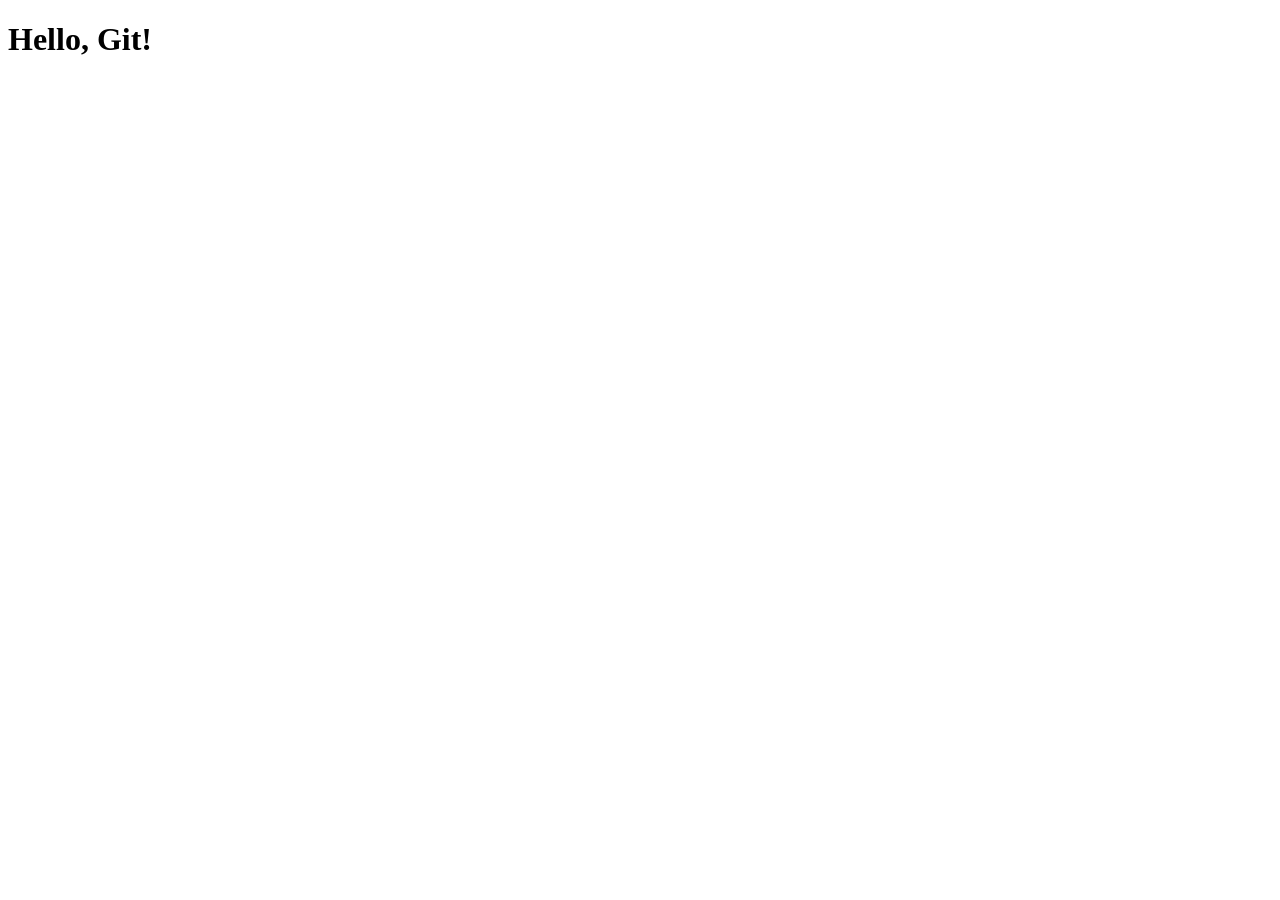
==== project.html @ 1422dc41 "first" ====
<!DOCTYPE html>
<html lang="en">
<head>
    <meta charset="UTF-8">
    <meta name="viewport" content="width=device-width, initial-scale=1.0">
    <title>Document</title>
</head>
<body>
    <h1>Hello, Git!</h1>
</body>
</html>
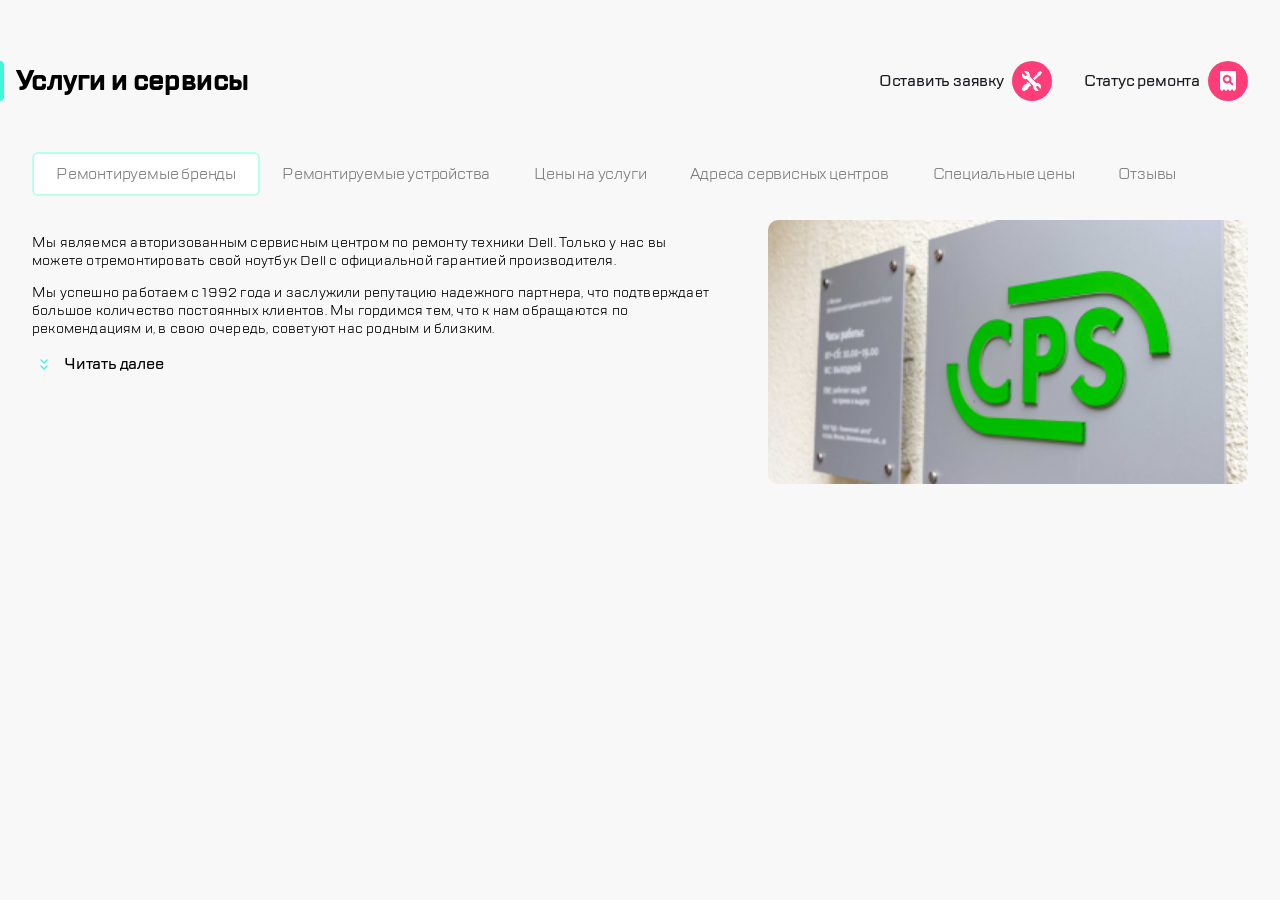
==== commit a3e268b6: "commit" ====
--- a/project.html
+++ b/project.html
@@ -1,11 +1,63 @@
 <!DOCTYPE html>
-<html lang="en">
+<html lang="ru">
 <head>
     <meta charset="UTF-8">
     <meta name="viewport" content="width=device-width, initial-scale=1.0">
-    <title>Document</title>
+    <link rel="stylesheet" href="style.css">
+    <title>Центр по ремонту техники</title>
 </head>
 <body>
-    <h1>Hello, Git!</h1>
+    <header>
+        <nav class="header">
+            <div header__block>
+                <a href="#" class="header__icon"><img src="/header/burger.svg"></a>
+                <img class="header__icon header__icon--768" src="/header/768/divider.svg">
+                <img class="header__icon logo" src="/header/logo.svg">
+                
+            </div>
+            <div header__block>
+                <img src="/header/768/call.svg"  class="header__icon header__icon--768">
+                <img src="/header/768/chat.svg" class="header__icon header__icon--768">
+                <img src="/header/768/profile.svg" class="header__icon header__icon--768">
+                <img class="header__icon divider-mob" src="/header/divider.svg">
+                <a href="#" class="header__icon repair"><img src="/header/repair.svg"></a>
+                <a href="#" class="header__icon checkstatus"><img src="/header/checkstatus.svg"></a>
+            </div>
+        </nav>
+    </header>
+        <main>
+            <div class="title">
+                <div class="title__block">
+                    <img src="/main/highlight.svg">
+                    <h1>Услуги и сервисы</h1>
+                </div>
+                <div class="title__block title__block--1120">
+                    <a href="#" class="title__link">Оставить заявку<img src="/main/title1120/repair.svg"></a>
+                    <a href="#" class="title__link">Статус ремонта<img src="/main/title1120/checkstatus.svg"></a>
+                </div>
+            </div>
+            <div class="menu">
+                <button class="menu__link menu__link--active">Ремонтируемые бренды</button>
+                <button href="" class="menu__link">Ремонтируемые устройства</button>
+                <button href="" class="menu__link">Цены на услуги</button>
+                 <button href="" class="menu__link">Адреса сервисных центров</button>
+                <button href="" class="menu__link">Специальные цены</button>
+                <button href="" class="menu__link">Отзывы</button>
+            </div>
+            <section class="about">
+            <div class="about__block">
+                <p>Мы являемся авторизованным сервисным центром по ремонту техники Dell. Только у нас вы можете отремонтировать свой ноутбук Dell с официальной гарантией производителя.</p>
+                <p class="about__text--768">Мы успешно работаем с 1992 года и заслужили репутацию надежного партнера<span class="about__text--1120">, что подтверждает большое количество постоянных клиентов. Мы гордимся тем, что к нам обращаются по рекомендациям и, в свою очередь, советуют нас родным и близким.</span></p>
+                <button class="button button--button-icon" value="Читать далее">
+                    <img src="/main/expand.svg">
+                    Читать далее
+                </button>
+            </div>
+                <img class="photo" src="/main/Picture Copy.png">
+                
+            </section>
+            
+        </main>
+    
 </body>
 </html>
--- a/style.css
+++ b/style.css
@@ -0,0 +1,787 @@
+body {
+    margin: 0;
+    background-color: #F8F8F8;
+}
+
+@font-face {
+    font-family: 'TT Lakes';
+    src: url('TTLakes-Italic.eot');
+    src: local('TT Lakes Italic'), local('TTLakes-Italic'),
+        url('TTLakes-Italic.eot?#iefix') format('embedded-opentype'),
+        url('TTLakes-Italic.woff') format('woff'),
+        url('TTLakes-Italic.ttf') format('truetype');
+    font-weight: normal;
+    font-style: italic;
+}
+
+@font-face {
+    font-family: 'TT Lakes Condensed';
+    src: url('TTLakesCondensed-ExtraLight.eot');
+    src: local('TT Lakes Condensed ExtraLight'), local('TTLakesCondensed-ExtraLight'),
+        url('TTLakesCondensed-ExtraLight.eot?#iefix') format('embedded-opentype'),
+        url('TTLakesCondensed-ExtraLight.woff') format('woff'),
+        url('TTLakesCondensed-ExtraLight.ttf') format('truetype');
+    font-weight: 200;
+    font-style: normal;
+}
+
+@font-face {
+    font-family: 'TT Lakes Compressed';
+    src: url('TTLakesCompressed-Regular.eot');
+    src: local('TT Lakes Compressed Regular'), local('TTLakesCompressed-Regular'),
+        url('TTLakesCompressed-Regular.eot?#iefix') format('embedded-opentype'),
+        url('TTLakesCompressed-Regular.woff') format('woff'),
+        url('TTLakesCompressed-Regular.ttf') format('truetype');
+    font-weight: normal;
+    font-style: normal;
+}
+
+@font-face {
+    font-family: 'TT Lakes Compressed';
+    src: url('TTLakesCompressed-ThinItalic.eot');
+    src: local('TT Lakes Compressed Thin Italic'), local('TTLakesCompressed-ThinItalic'),
+        url('TTLakesCompressed-ThinItalic.eot?#iefix') format('embedded-opentype'),
+        url('TTLakesCompressed-ThinItalic.woff') format('woff'),
+        url('TTLakesCompressed-ThinItalic.ttf') format('truetype');
+    font-weight: 100;
+    font-style: italic;
+}
+
+@font-face {
+    font-family: 'TT Lakes Condensed';
+    src: url('TTLakesCondensed-Medium.eot');
+    src: local('TT Lakes Condensed Medium'), local('TTLakesCondensed-Medium'),
+        url('TTLakesCondensed-Medium.eot?#iefix') format('embedded-opentype'),
+        url('TTLakesCondensed-Medium.woff') format('woff'),
+        url('TTLakesCondensed-Medium.ttf') format('truetype');
+    font-weight: 500;
+    font-style: normal;
+}
+
+@font-face {
+    font-family: 'TT Lakes Compressed';
+    src: url('TTLakesCompressed-ExtraBoldItalic.eot');
+    src: local('TT Lakes Compressed ExtraBold Italic'), local('TTLakesCompressed-ExtraBoldItalic'),
+        url('TTLakesCompressed-ExtraBoldItalic.eot?#iefix') format('embedded-opentype'),
+        url('TTLakesCompressed-ExtraBoldItalic.woff') format('woff'),
+        url('TTLakesCompressed-ExtraBoldItalic.ttf') format('truetype');
+    font-weight: 800;
+    font-style: italic;
+}
+
+@font-face {
+    font-family: 'TT Lakes';
+    src: url('TTLakes-ExtraLightItalic.eot');
+    src: local('TT Lakes ExtraLight Italic'), local('TTLakes-ExtraLightItalic'),
+        url('TTLakes-ExtraLightItalic.eot?#iefix') format('embedded-opentype'),
+        url('TTLakes-ExtraLightItalic.woff') format('woff'),
+        url('TTLakes-ExtraLightItalic.ttf') format('truetype');
+    font-weight: 200;
+    font-style: italic;
+}
+
+@font-face {
+    font-family: 'TT Lakes';
+    src: url('TTLakes-LightItalic.eot');
+    src: local('TT Lakes Light Italic'), local('TTLakes-LightItalic'),
+        url('TTLakes-LightItalic.eot?#iefix') format('embedded-opentype'),
+        url('TTLakes-LightItalic.woff') format('woff'),
+        url('TTLakes-LightItalic.ttf') format('truetype');
+    font-weight: 300;
+    font-style: italic;
+}
+
+@font-face {
+    font-family: 'TT Lakes';
+    src: url('TTLakes-Thin.eot');
+    src: local('TT Lakes Thin'), local('TTLakes-Thin'),
+        url('TTLakes-Thin.eot?#iefix') format('embedded-opentype'),
+        url('TTLakes-Thin.woff') format('woff'),
+        url('TTLakes-Thin.ttf') format('truetype');
+    font-weight: 100;
+    font-style: normal;
+}
+
+@font-face {
+    font-family: 'TT Lakes';
+    src: url('TTLakes-DemiBoldItalic.eot');
+    src: local('TT Lakes DemiBold Italic'), local('TTLakes-DemiBoldItalic'),
+        url('TTLakes-DemiBoldItalic.eot?#iefix') format('embedded-opentype'),
+        url('TTLakes-DemiBoldItalic.woff') format('woff'),
+        url('TTLakes-DemiBoldItalic.ttf') format('truetype');
+    font-weight: 600;
+    font-style: italic;
+}
+
+@font-face {
+    font-family: 'TT Lakes Condensed';
+    src: url('TTLakesCondensed-Black.eot');
+    src: local('TT Lakes Condensed Black'), local('TTLakesCondensed-Black'),
+        url('TTLakesCondensed-Black.eot?#iefix') format('embedded-opentype'),
+        url('TTLakesCondensed-Black.woff') format('woff'),
+        url('TTLakesCondensed-Black.ttf') format('truetype');
+    font-weight: 900;
+    font-style: normal;
+}
+
+@font-face {
+    font-family: 'TT Lakes Condensed';
+    src: url('TTLakesCondensed-LightItalic.eot');
+    src: local('TT Lakes Condensed Light Italic'), local('TTLakesCondensed-LightItalic'),
+        url('TTLakesCondensed-LightItalic.eot?#iefix') format('embedded-opentype'),
+        url('TTLakesCondensed-LightItalic.woff') format('woff'),
+        url('TTLakesCondensed-LightItalic.ttf') format('truetype');
+    font-weight: 300;
+    font-style: italic;
+}
+
+@font-face {
+    font-family: 'TT Lakes Condensed';
+    src: url('TTLakesCondensed-DemiBold.eot');
+    src: local('TT Lakes Condensed DemiBold'), local('TTLakesCondensed-DemiBold'),
+        url('TTLakesCondensed-DemiBold.eot?#iefix') format('embedded-opentype'),
+        url('TTLakesCondensed-DemiBold.woff') format('woff'),
+        url('TTLakesCondensed-DemiBold.ttf') format('truetype');
+    font-weight: 600;
+    font-style: normal;
+}
+
+@font-face {
+    font-family: 'TT Lakes Compressed';
+    src: url('TTLakesCompressed-ExtraBold.eot');
+    src: local('TT Lakes Compressed ExtraBold'), local('TTLakesCompressed-ExtraBold'),
+        url('TTLakesCompressed-ExtraBold.eot?#iefix') format('embedded-opentype'),
+        url('TTLakesCompressed-ExtraBold.woff') format('woff'),
+        url('TTLakesCompressed-ExtraBold.ttf') format('truetype');
+    font-weight: 800;
+    font-style: normal;
+}
+
+@font-face {
+    font-family: 'TT Lakes';
+    src: url('TTLakes-ExtraBoldItalic.eot');
+    src: local('TT Lakes ExtraBold Italic'), local('TTLakes-ExtraBoldItalic'),
+        url('TTLakes-ExtraBoldItalic.eot?#iefix') format('embedded-opentype'),
+        url('TTLakes-ExtraBoldItalic.woff') format('woff'),
+        url('TTLakes-ExtraBoldItalic.ttf') format('truetype');
+    font-weight: 800;
+    font-style: italic;
+}
+
+@font-face {
+    font-family: 'TT Lakes';
+    src: url('TTLakes-ExtraLight.eot');
+    src: local('TT Lakes ExtraLight'), local('TTLakes-ExtraLight'),
+        url('TTLakes-ExtraLight.eot?#iefix') format('embedded-opentype'),
+        url('TTLakes-ExtraLight.woff') format('woff'),
+        url('TTLakes-ExtraLight.ttf') format('truetype');
+    font-weight: 200;
+    font-style: normal;
+}
+
+@font-face {
+    font-family: 'TT Lakes Condensed';
+    src: url('TTLakesCondensed-Bold.eot');
+    src: local('TT Lakes Condensed Bold'), local('TTLakesCondensed-Bold'),
+        url('TTLakesCondensed-Bold.eot?#iefix') format('embedded-opentype'),
+        url('TTLakesCondensed-Bold.woff') format('woff'),
+        url('TTLakesCondensed-Bold.ttf') format('truetype');
+    font-weight: bold;
+    font-style: normal;
+}
+
+@font-face {
+    font-family: 'TT Lakes Condensed';
+    src: url('TTLakesCondensed-ThinItalic.eot');
+    src: local('TT Lakes Condensed Thin Italic'), local('TTLakesCondensed-ThinItalic'),
+        url('TTLakesCondensed-ThinItalic.eot?#iefix') format('embedded-opentype'),
+        url('TTLakesCondensed-ThinItalic.woff') format('woff'),
+        url('TTLakesCondensed-ThinItalic.ttf') format('truetype');
+    font-weight: 100;
+    font-style: italic;
+}
+
+@font-face {
+    font-family: 'TT Lakes Condensed';
+    src: url('TTLakesCondensed-ExtraBoldItalic.eot');
+    src: local('TT Lakes Condensed ExtraBold Italic'), local('TTLakesCondensed-ExtraBoldItalic'),
+        url('TTLakesCondensed-ExtraBoldItalic.eot?#iefix') format('embedded-opentype'),
+        url('TTLakesCondensed-ExtraBoldItalic.woff') format('woff'),
+        url('TTLakesCondensed-ExtraBoldItalic.ttf') format('truetype');
+    font-weight: 800;
+    font-style: italic;
+}
+
+@font-face {
+    font-family: 'TT Lakes Compressed';
+    src: url('TTLakesCompressed-Medium.eot');
+    src: local('TT Lakes Compressed Medium'), local('TTLakesCompressed-Medium'),
+        url('TTLakesCompressed-Medium.eot?#iefix') format('embedded-opentype'),
+        url('TTLakesCompressed-Medium.woff') format('woff'),
+        url('TTLakesCompressed-Medium.ttf') format('truetype');
+    font-weight: 500;
+    font-style: normal;
+}
+
+@font-face {
+    font-family: 'TT Lakes Condensed';
+    src: url('TTLakesCondensed-Thin.eot');
+    src: local('TT Lakes Condensed Thin'), local('TTLakesCondensed-Thin'),
+        url('TTLakesCondensed-Thin.eot?#iefix') format('embedded-opentype'),
+        url('TTLakesCondensed-Thin.woff') format('woff'),
+        url('TTLakesCondensed-Thin.ttf') format('truetype');
+    font-weight: 100;
+    font-style: normal;
+}
+
+@font-face {
+    font-family: 'TT Lakes Compressed';
+    src: url('TTLakesCompressed-Italic.eot');
+    src: local('TT Lakes Compressed Italic'), local('TTLakesCompressed-Italic'),
+        url('TTLakesCompressed-Italic.eot?#iefix') format('embedded-opentype'),
+        url('TTLakesCompressed-Italic.woff') format('woff'),
+        url('TTLakesCompressed-Italic.ttf') format('truetype');
+    font-weight: normal;
+    font-style: italic;
+}
+
+@font-face {
+    font-family: 'TT Lakes Compressed';
+    src: url('TTLakesCompressed-Light.eot');
+    src: local('TT Lakes Compressed Light'), local('TTLakesCompressed-Light'),
+        url('TTLakesCompressed-Light.eot?#iefix') format('embedded-opentype'),
+        url('TTLakesCompressed-Light.woff') format('woff'),
+        url('TTLakesCompressed-Light.ttf') format('truetype');
+    font-weight: 300;
+    font-style: normal;
+}
+
+@font-face {
+    font-family: 'TT Lakes Compressed';
+    src: url('TTLakesCompressed-LightItalic.eot');
+    src: local('TT Lakes Compressed Light Italic'), local('TTLakesCompressed-LightItalic'),
+        url('TTLakesCompressed-LightItalic.eot?#iefix') format('embedded-opentype'),
+        url('TTLakesCompressed-LightItalic.woff') format('woff'),
+        url('TTLakesCompressed-LightItalic.ttf') format('truetype');
+    font-weight: 300;
+    font-style: italic;
+}
+
+@font-face {
+    font-family: 'TT Lakes Condensed';
+    src: url('TTLakesCondensed-Regular.eot');
+    src: local('TT Lakes Condensed Regular'), local('TTLakesCondensed-Regular'),
+        url('TTLakesCondensed-Regular.eot?#iefix') format('embedded-opentype'),
+        url('TTLakesCondensed-Regular.woff') format('woff'),
+        url('TTLakesCondensed-Regular.ttf') format('truetype');
+    font-weight: normal;
+    font-style: normal;
+}
+
+@font-face {
+    font-family: 'TT Lakes Condensed';
+    src: url('TTLakesCondensed-Light.eot');
+    src: local('TT Lakes Condensed Light'), local('TTLakesCondensed-Light'),
+        url('TTLakesCondensed-Light.eot?#iefix') format('embedded-opentype'),
+        url('TTLakesCondensed-Light.woff') format('woff'),
+        url('TTLakesCondensed-Light.ttf') format('truetype');
+    font-weight: 300;
+    font-style: normal;
+}
+
+@font-face {
+    font-family: 'TT Lakes';
+    src: url('TTLakes-Bold.eot');
+    src: local('TT Lakes Bold'), local('TTLakes-Bold'),
+        url('TTLakes-Bold.eot?#iefix') format('embedded-opentype'),
+        url('TTLakes-Bold.woff') format('woff'),
+        url('TTLakes-Bold.ttf') format('truetype');
+    font-weight: bold;
+    font-style: normal;
+}
+
+@font-face {
+    font-family: 'TT Lakes';
+    src: url('TTLakes-DemiBold.eot');
+    src: local('TT Lakes DemiBold'), local('TTLakes-DemiBold'),
+        url('TTLakes-DemiBold.eot?#iefix') format('embedded-opentype'),
+        url('TTLakes-DemiBold.woff') format('woff'),
+        url('TTLakes-DemiBold.ttf') format('truetype');
+    font-weight: 600;
+    font-style: normal;
+}
+
+@font-face {
+    font-family: 'TT Lakes Compressed';
+    src: url('TTLakesCompressed-Thin.eot');
+    src: local('TT Lakes Compressed Thin'), local('TTLakesCompressed-Thin'),
+        url('TTLakesCompressed-Thin.eot?#iefix') format('embedded-opentype'),
+        url('TTLakesCompressed-Thin.woff') format('woff'),
+        url('TTLakesCompressed-Thin.ttf') format('truetype');
+    font-weight: 100;
+    font-style: normal;
+}
+
+@font-face {
+    font-family: 'TT Lakes';
+    src: url('TTLakes-Black.eot');
+    src: local('TT Lakes Black'), local('TTLakes-Black'),
+        url('TTLakes-Black.eot?#iefix') format('embedded-opentype'),
+        url('TTLakes-Black.woff') format('woff'),
+        url('TTLakes-Black.ttf') format('truetype');
+    font-weight: 900;
+    font-style: normal;
+}
+
+@font-face {
+    font-family: 'TT Lakes';
+    src: url('TTLakes-MediumItalic.eot');
+    src: local('TT Lakes Medium Italic'), local('TTLakes-MediumItalic'),
+        url('TTLakes-MediumItalic.eot?#iefix') format('embedded-opentype'),
+        url('TTLakes-MediumItalic.woff') format('woff'),
+        url('TTLakes-MediumItalic.ttf') format('truetype');
+    font-weight: 500;
+    font-style: italic;
+}
+
+@font-face {
+    font-family: 'TT Lakes Condensed';
+    src: url('TTLakesCondensed-ExtraBold.eot');
+    src: local('TT Lakes Condensed ExtraBold'), local('TTLakesCondensed-ExtraBold'),
+        url('TTLakesCondensed-ExtraBold.eot?#iefix') format('embedded-opentype'),
+        url('TTLakesCondensed-ExtraBold.woff') format('woff'),
+        url('TTLakesCondensed-ExtraBold.ttf') format('truetype');
+    font-weight: 800;
+    font-style: normal;
+}
+
+@font-face {
+    font-family: 'TT Lakes Condensed';
+    src: url('TTLakesCondensed-ExtraLightItalic.eot');
+    src: local('TT Lakes Condensed ExtraLight Italic'), local('TTLakesCondensed-ExtraLightItalic'),
+        url('TTLakesCondensed-ExtraLightItalic.eot?#iefix') format('embedded-opentype'),
+        url('TTLakesCondensed-ExtraLightItalic.woff') format('woff'),
+        url('TTLakesCondensed-ExtraLightItalic.ttf') format('truetype');
+    font-weight: 200;
+    font-style: italic;
+}
+
+@font-face {
+    font-family: 'TT Lakes';
+    src: url('TTLakes-Medium.eot');
+    src: local('TT Lakes Medium'), local('TTLakes-Medium'),
+        url('TTLakes-Medium.eot?#iefix') format('embedded-opentype'),
+        url('TTLakes-Medium.woff') format('woff'),
+        url('TTLakes-Medium.ttf') format('truetype');
+    font-weight: 500;
+    font-style: normal;
+}
+
+@font-face {
+    font-family: 'TT Lakes Condensed';
+    src: url('TTLakesCondensed-DemiBoldItalic.eot');
+    src: local('TT Lakes Condensed DemiBold Italic'), local('TTLakesCondensed-DemiBoldItalic'),
+        url('TTLakesCondensed-DemiBoldItalic.eot?#iefix') format('embedded-opentype'),
+        url('TTLakesCondensed-DemiBoldItalic.woff') format('woff'),
+        url('TTLakesCondensed-DemiBoldItalic.ttf') format('truetype');
+    font-weight: 600;
+    font-style: italic;
+}
+
+@font-face {
+    font-family: 'TT Lakes Compressed';
+    src: url('TTLakesCompressed-BoldItalic.eot');
+    src: local('TT Lakes Compressed Bold Italic'), local('TTLakesCompressed-BoldItalic'),
+        url('TTLakesCompressed-BoldItalic.eot?#iefix') format('embedded-opentype'),
+        url('TTLakesCompressed-BoldItalic.woff') format('woff'),
+        url('TTLakesCompressed-BoldItalic.ttf') format('truetype');
+    font-weight: bold;
+    font-style: italic;
+}
+
+@font-face {
+    font-family: 'TT Lakes Compressed';
+    src: url('TTLakesCompressed-ExtraLightItalic.eot');
+    src: local('TT Lakes Compressed ExtraLight Italic'), local('TTLakesCompressed-ExtraLightItalic'),
+        url('TTLakesCompressed-ExtraLightItalic.eot?#iefix') format('embedded-opentype'),
+        url('TTLakesCompressed-ExtraLightItalic.woff') format('woff'),
+        url('TTLakesCompressed-ExtraLightItalic.ttf') format('truetype');
+    font-weight: 200;
+    font-style: italic;
+}
+
+@font-face {
+    font-family: 'TT Lakes';
+    src: url('TTLakes-Regular.eot');
+    src: local('TT Lakes Regular'), local('TTLakes-Regular'),
+        url('TTLakes-Regular.eot?#iefix') format('embedded-opentype'),
+        url('TTLakes-Regular.woff') format('woff'),
+        url('TTLakes-Regular.ttf') format('truetype');
+    font-weight: normal;
+    font-style: normal;
+}
+
+@font-face {
+    font-family: 'TT Lakes';
+    src: url('TTLakes-BoldItalic.eot');
+    src: local('TT Lakes Bold Italic'), local('TTLakes-BoldItalic'),
+        url('TTLakes-BoldItalic.eot?#iefix') format('embedded-opentype'),
+        url('TTLakes-BoldItalic.woff') format('woff'),
+        url('TTLakes-BoldItalic.ttf') format('truetype');
+    font-weight: bold;
+    font-style: italic;
+}
+
+@font-face {
+    font-family: 'TT Lakes Condensed';
+    src: url('TTLakesCondensed-MediumItalic.eot');
+    src: local('TT Lakes Condensed Medium Italic'), local('TTLakesCondensed-MediumItalic'),
+        url('TTLakesCondensed-MediumItalic.eot?#iefix') format('embedded-opentype'),
+        url('TTLakesCondensed-MediumItalic.woff') format('woff'),
+        url('TTLakesCondensed-MediumItalic.ttf') format('truetype');
+    font-weight: 500;
+    font-style: italic;
+}
+
+@font-face {
+    font-family: 'TT Lakes Condensed';
+    src: url('TTLakesCondensed-Italic.eot');
+    src: local('TT Lakes Condensed Italic'), local('TTLakesCondensed-Italic'),
+        url('TTLakesCondensed-Italic.eot?#iefix') format('embedded-opentype'),
+        url('TTLakesCondensed-Italic.woff') format('woff'),
+        url('TTLakesCondensed-Italic.ttf') format('truetype');
+    font-weight: normal;
+    font-style: italic;
+}
+
+@font-face {
+    font-family: 'TT Lakes';
+    src: url('TTLakes-ThinItalic.eot');
+    src: local('TT Lakes Thin Italic'), local('TTLakes-ThinItalic'),
+        url('TTLakes-ThinItalic.eot?#iefix') format('embedded-opentype'),
+        url('TTLakes-ThinItalic.woff') format('woff'),
+        url('TTLakes-ThinItalic.ttf') format('truetype');
+    font-weight: 100;
+    font-style: italic;
+}
+
+@font-face {
+    font-family: 'TT Lakes Compressed';
+    src: url('TTLakesCompressed-DemiBold.eot');
+    src: local('TT Lakes Compressed DemiBold'), local('TTLakesCompressed-DemiBold'),
+        url('TTLakesCompressed-DemiBold.eot?#iefix') format('embedded-opentype'),
+        url('TTLakesCompressed-DemiBold.woff') format('woff'),
+        url('TTLakesCompressed-DemiBold.ttf') format('truetype');
+    font-weight: 600;
+    font-style: normal;
+}
+
+@font-face {
+    font-family: 'TT Lakes';
+    src: url('TTLakes-BlackItalic.eot');
+    src: local('TT Lakes Black Italic'), local('TTLakes-BlackItalic'),
+        url('TTLakes-BlackItalic.eot?#iefix') format('embedded-opentype'),
+        url('TTLakes-BlackItalic.woff') format('woff'),
+        url('TTLakes-BlackItalic.ttf') format('truetype');
+    font-weight: 900;
+    font-style: italic;
+}
+
+@font-face {
+    font-family: 'TT Lakes Compressed';
+    src: url('TTLakesCompressed-Bold.eot');
+    src: local('TT Lakes Compressed Bold'), local('TTLakesCompressed-Bold'),
+        url('TTLakesCompressed-Bold.eot?#iefix') format('embedded-opentype'),
+        url('TTLakesCompressed-Bold.woff') format('woff'),
+        url('TTLakesCompressed-Bold.ttf') format('truetype');
+    font-weight: bold;
+    font-style: normal;
+}
+
+@font-face {
+    font-family: 'TT Lakes Condensed';
+    src: url('TTLakesCondensed-BlackItalic.eot');
+    src: local('TT Lakes Condensed Black Italic'), local('TTLakesCondensed-BlackItalic'),
+        url('TTLakesCondensed-BlackItalic.eot?#iefix') format('embedded-opentype'),
+        url('TTLakesCondensed-BlackItalic.woff') format('woff'),
+        url('TTLakesCondensed-BlackItalic.ttf') format('truetype');
+    font-weight: 900;
+    font-style: italic;
+}
+
+@font-face {
+    font-family: 'TT Lakes Compressed';
+    src: url('TTLakesCompressed-MediumItalic.eot');
+    src: local('TT Lakes Compressed Medium Italic'), local('TTLakesCompressed-MediumItalic'),
+        url('TTLakesCompressed-MediumItalic.eot?#iefix') format('embedded-opentype'),
+        url('TTLakesCompressed-MediumItalic.woff') format('woff'),
+        url('TTLakesCompressed-MediumItalic.ttf') format('truetype');
+    font-weight: 500;
+    font-style: italic;
+}
+
+@font-face {
+    font-family: 'TT Lakes Condensed';
+    src: url('TTLakesCondensed-BoldItalic.eot');
+    src: local('TT Lakes Condensed Bold Italic'), local('TTLakesCondensed-BoldItalic'),
+        url('TTLakesCondensed-BoldItalic.eot?#iefix') format('embedded-opentype'),
+        url('TTLakesCondensed-BoldItalic.woff') format('woff'),
+        url('TTLakesCondensed-BoldItalic.ttf') format('truetype');
+    font-weight: bold;
+    font-style: italic;
+}
+
+@font-face {
+    font-family: 'TT Lakes Compressed';
+    src: url('TTLakesCompressed-ExtraLight.eot');
+    src: local('TT Lakes Compressed ExtraLight'), local('TTLakesCompressed-ExtraLight'),
+        url('TTLakesCompressed-ExtraLight.eot?#iefix') format('embedded-opentype'),
+        url('TTLakesCompressed-ExtraLight.woff') format('woff'),
+        url('TTLakesCompressed-ExtraLight.ttf') format('truetype');
+    font-weight: 200;
+    font-style: normal;
+}
+
+@font-face {
+    font-family: 'TT Lakes';
+    src: url('TTLakes-ExtraBold.eot');
+    src: local('TT Lakes ExtraBold'), local('TTLakes-ExtraBold'),
+        url('TTLakes-ExtraBold.eot?#iefix') format('embedded-opentype'),
+        url('TTLakes-ExtraBold.woff') format('woff'),
+        url('TTLakes-ExtraBold.ttf') format('truetype');
+    font-weight: 800;
+    font-style: normal;
+}
+
+@font-face {
+    font-family: 'TT Lakes Compressed';
+    src: url('TTLakesCompressed-DemiBoldItalic.eot');
+    src: local('TT Lakes Compressed DemiBold Italic'), local('TTLakesCompressed-DemiBoldItalic'),
+        url('TTLakesCompressed-DemiBoldItalic.eot?#iefix') format('embedded-opentype'),
+        url('TTLakesCompressed-DemiBoldItalic.woff') format('woff'),
+        url('TTLakesCompressed-DemiBoldItalic.ttf') format('truetype');
+    font-weight: 600;
+    font-style: italic;
+}
+
+@font-face {
+    font-family: 'TT Lakes Compressed';
+    src: url('TTLakesCompressed-BlackItalic.eot');
+    src: local('TT Lakes Compressed Black Italic'), local('TTLakesCompressed-BlackItalic'),
+        url('TTLakesCompressed-BlackItalic.eot?#iefix') format('embedded-opentype'),
+        url('TTLakesCompressed-BlackItalic.woff') format('woff'),
+        url('TTLakesCompressed-BlackItalic.ttf') format('truetype');
+    font-weight: 900;
+    font-style: italic;
+}
+
+@font-face {
+    font-family: 'TT Lakes';
+    src: url('TTLakes-Light.eot');
+    src: local('TT Lakes Light'), local('TTLakes-Light'),
+        url('TTLakes-Light.eot?#iefix') format('embedded-opentype'),
+        url('TTLakes-Light.woff') format('woff'),
+        url('TTLakes-Light.ttf') format('truetype');
+    font-weight: 300;
+    font-style: normal;
+}
+
+@font-face {
+    font-family: 'TT Lakes Compressed';
+    src: url('TTLakesCompressed-Black.eot');
+    src: local('TT Lakes Compressed Black'), local('TTLakesCompressed-Black'),
+        url('TTLakesCompressed-Black.eot?#iefix') format('embedded-opentype'),
+        url('TTLakesCompressed-Black.woff') format('woff'),
+        url('TTLakesCompressed-Black.ttf') format('truetype');
+    font-weight: 900;
+    font-style: normal;
+}
+
+
+
+.header {
+    display: flex;
+    justify-content: space-between;
+    height: 88px;
+    align-items: center;
+    padding-left: 16px;
+    padding-right: 16px;
+    background-color: white;
+}
+
+.header__icon {
+    margin-right: 16px;
+}
+
+.header__icon:last-child{
+    margin-right: 0;
+}
+
+.title {
+    margin-top: 24px;
+    display: flex;
+    background-color: #F8F8F8;
+    justify-content: space-between;
+    align-items: center;
+    
+}
+
+.title__block {
+
+    display: flex;
+
+}
+
+.title__link {
+    margin-left: 32px;
+    align-items: center;
+    display: flex;
+    font-family: TT Lakes;
+    font-weight: 500;
+    font-size: 16px;
+    line-height: 24px;
+    letter-spacing: -0.20000000298023224px;
+    text-align: left;
+    color: #1B1C21;
+    text-decoration: none;
+    justify-content: center;
+    img {
+        margin-left: 8px;
+    }
+}
+
+h1 {
+    margin-left: 12px;
+    font-family: TT Lakes;
+    font-size: 28px;
+    line-height: 40px;
+    letter-spacing: -0.6px;
+    text-align: left;
+}
+
+.menu {
+    display: flex;
+    justify-content: flex-start;
+    overflow: scroll;
+    white-space: nowrap;
+    vertical-align: middle;
+    margin-left: 16px;
+
+}
+
+.menu::-webkit-scrollbar {
+    display: none;
+}
+
+.menu__link {
+    font-family: TT Lakes;
+    font-size: 16px;
+    line-height: 24px;
+    letter-spacing: -0.20000000298023224px;
+    text-align: left;
+    padding: 8px 22px;
+    vertical-align: middle;
+    border: none;
+    background-color: #F8F8F8;
+    color: #7E7E82;
+
+}
+
+.menu__link--active {
+    border:2px solid #B8FFEC;
+    border-radius: 6px;
+    background-color: white;
+}
+
+.about {
+    font-family: TT Lakes;
+    font-size: 14px;
+    line-height: 18px;
+    letter-spacing: 0.20000000298023224px;
+    text-align: left;
+    margin: 16px;
+    margin-top: 24px;
+    display: flex;
+    
+
+}
+
+
+
+.button--button-icon {
+    border: none;
+    display: flex;
+    align-items: center;
+    background-color:  #F8F8F8;
+    margin-left: 0;
+    padding: 0;
+    margin-bottom: 16px;
+    font-family: TT Lakes;
+    font-size: 16px;
+    line-height: 24px;
+    letter-spacing: -0.20000000298023224px;
+    font-weight: 500;
+    text-align: left;
+img{
+    margin-right: 8px;
+}
+}
+
+.photo {
+    width: 100%;
+    height: auto;
+    border-radius: 10px;
+    margin-left: 48px;
+}
+
+@media screen and (width < 768px) {
+    .header__icon--768, .about__text--768 {
+        display: none;
+    }
+
+    .about {
+        flex-direction: column;
+        margin: 24px;
+    }
+
+    .photo{
+        border-radius: 0px;
+        margin-left: 0px;
+        Position :relative; 
+        left: 50%; 
+        width: 100vw; 
+        margin-left: -50vw;
+    }
+
+    
+
+}
+
+@media screen and (width < 1119px){
+    .about__text--1120, .title__block--1120{
+        display: none;
+    }
+
+}
+
+@media screen and (width > 1119px) {
+    .menu {
+        flex-wrap: wrap;
+        margin-left: 32px;
+        margin-right: 32px;
+    }
+    .header {
+        display: none;
+    }
+
+    .title{
+        margin-top: 42px;
+        margin-right: 32px;
+        margin-bottom: 32px;
+    }
+
+    .about {
+        margin-left: 32px;
+        margin-right: 32px;
+    }
+}
